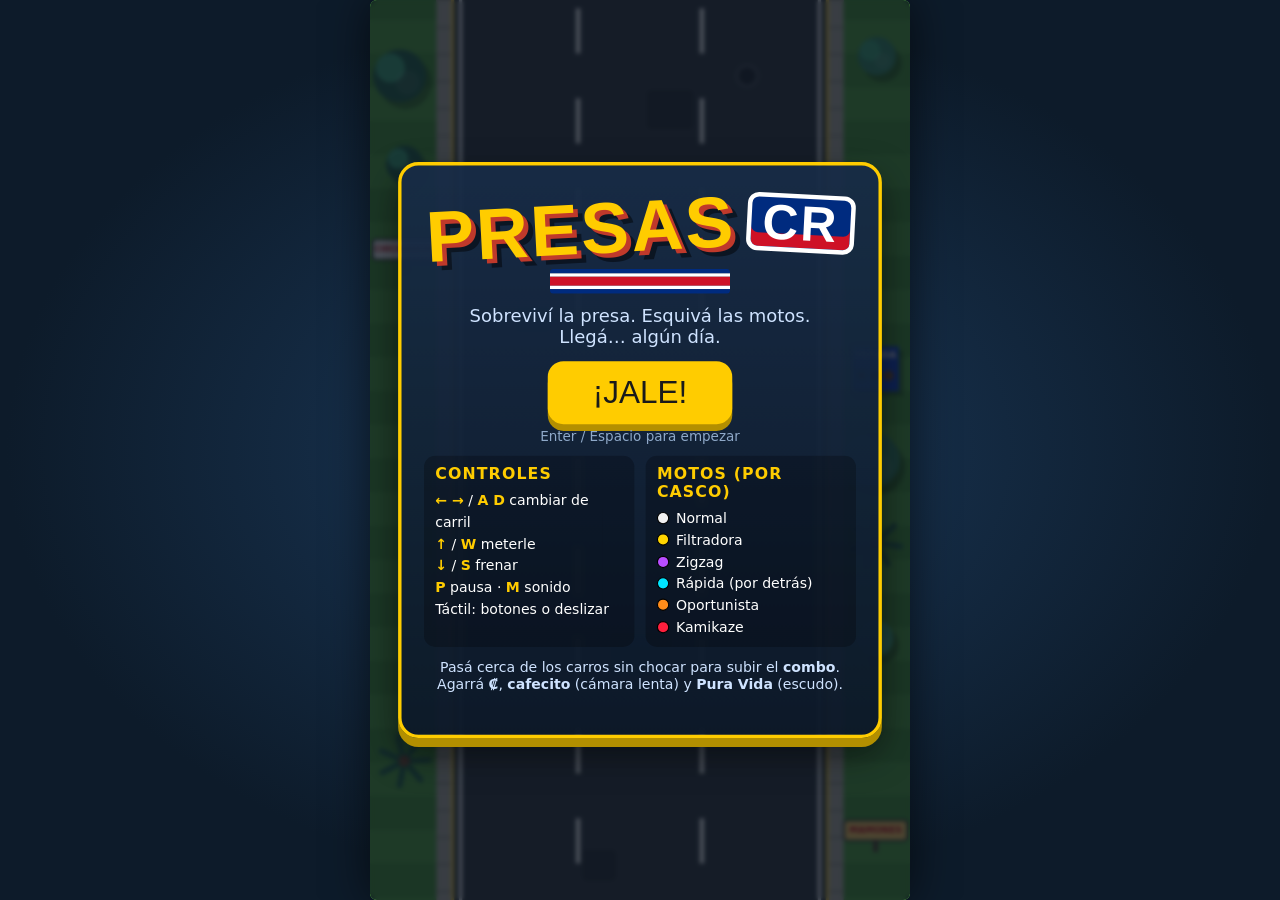
==== presas-cr/index.html @ fadbf862 "Add PRESAS CR: top-down Costa Rican traffic arcade game Self-contained HTML/CSS/Canvas game: 3-lane " ====
<!doctype html>
<html lang="es">
<head>
  <meta charset="utf-8">
  <meta name="viewport" content="width=device-width, initial-scale=1, maximum-scale=1, user-scalable=no, viewport-fit=cover">
  <meta name="theme-color" content="#0d1b2a">
  <title>PRESAS CR</title>
  <link rel="stylesheet" href="style.css">
</head>
<body>
  <div id="stage">
    <canvas id="game" width="480" height="800"></canvas>

    <button id="pauseBtn" class="pause-btn" aria-label="Pausa">II</button>

    <div id="touch" class="touch" aria-hidden="true">
      <div class="pad pad-left">
        <button data-act="left">◀</button>
        <button data-act="right">▶</button>
      </div>
      <div class="pad pad-right">
        <button data-act="up">▲</button>
        <button data-act="down">▼</button>
      </div>
    </div>

    <!-- Pantalla de título -->
    <div id="title" class="overlay show">
      <div class="panel">
        <h1 class="logo"><span class="l1">PRESAS</span><span class="l2">CR</span></h1>
        <div class="flag"><i></i><i></i><i></i><i></i><i></i></div>
        <p class="tag">Sobreviví la presa. Esquivá las motos.<br>Llegá… algún día.</p>
        <button class="big" data-start>¡JALE!</button>
        <p class="hint">Enter / Espacio para empezar</p>

        <div class="cols">
          <div class="box">
            <h3>Controles</h3>
            <ul class="keys">
              <li><b>← →</b> / <b>A D</b> cambiar de carril</li>
              <li><b>↑</b> / <b>W</b> meterle</li>
              <li><b>↓</b> / <b>S</b> frenar</li>
              <li><b>P</b> pausa · <b>M</b> sonido</li>
              <li>Táctil: botones o deslizar</li>
            </ul>
          </div>
          <div class="box">
            <h3>Motos (por casco)</h3>
            <ul class="legend">
              <li><i style="background:#f1f1f1"></i>Normal</li>
              <li><i style="background:#ffd500"></i>Filtradora</li>
              <li><i style="background:#b84dff"></i>Zigzag</li>
              <li><i style="background:#00e5ff"></i>Rápida (por detrás)</li>
              <li><i style="background:#ff8c1a"></i>Oportunista</li>
              <li><i style="background:#ff1f3d"></i>Kamikaze</li>
            </ul>
          </div>
        </div>
        <p class="tips">Pasá cerca de los carros sin chocar para subir el <b>combo</b>.
          Agarrá <b>₡</b>, <b>cafecito</b> (cámara lenta) y <b>Pura Vida</b> (escudo).</p>
        <p class="best" id="bestTitle"></p>
      </div>
    </div>

    <!-- Pausa -->
    <div id="pause" class="overlay">
      <div class="panel small">
        <h2>PAUSA</h2>
        <p class="tag">La presa te espera…</p>
        <button class="big" data-resume>SEGUIR</button>
        <button class="ghost" data-quit>Salir al menú</button>
      </div>
    </div>

    <!-- Fin de partida -->
    <div id="over" class="overlay">
      <div class="panel">
        <h2 class="crash">¡CHOCASTE!</h2>
        <p class="cause" id="cause"></p>
        <div class="record" id="record">¡NUEVO RÉCORD!</div>
        <div class="stats" id="stats"></div>
        <button class="big" data-start>OTRA VEZ</button>
        <p class="hint">Enter / Espacio para reintentar</p>
        <button class="ghost" data-quit>Menú</button>
      </div>
    </div>
  </div>

  <script src="js/game.js"></script>
</body>
</html>
---- presas-cr/style.css ----
* { box-sizing: border-box; }

html, body {
  margin: 0;
  height: 100%;
  overflow: hidden;
  background: radial-gradient(ellipse at center, #1b3a5c 0%, #0d1b2a 70%);
  font-family: "Trebuchet MS", "Segoe UI", system-ui, sans-serif;
  color: #fff;
  touch-action: none;
  -webkit-user-select: none;
  user-select: none;
  -webkit-tap-highlight-color: transparent;
}

/* Escenario lógico de 480x800; JS lo escala para que quepa en la ventana */
#stage {
  position: absolute;
  left: 50%;
  top: 50%;
  width: 480px;
  height: 800px;
  transform-origin: center center;
  transform: translate(-50%, -50%);
  overflow: hidden;
  border-radius: 6px;
  box-shadow: 0 0 40px rgba(0, 0, 0, .6);
}

#game {
  display: block;
  width: 480px;
  height: 800px;
}

/* ---------- Overlays ---------- */
.overlay {
  position: absolute;
  inset: 0;
  display: none;
  align-items: center;
  justify-content: center;
  background: rgba(8, 16, 28, .72);
  backdrop-filter: blur(2px);
  z-index: 10;
}
.overlay.show { display: flex; }

.panel {
  width: 430px;
  max-height: 780px;
  overflow: auto;
  text-align: center;
  padding: 18px 20px;
  background: linear-gradient(180deg, rgba(23, 43, 70, .95), rgba(12, 24, 40, .95));
  border: 3px solid #ffcc00;
  border-radius: 18px;
  box-shadow: 0 8px 0 #b38f00, 0 14px 30px rgba(0, 0, 0, .5);
}
.panel.small { width: 320px; }

.logo {
  margin: 4px 0 6px;
  font-family: "Arial Black", Impact, sans-serif;
  font-size: 64px;
  line-height: 1;
  letter-spacing: 2px;
  transform: rotate(-3deg);
}
.logo .l1 {
  color: #ffcc00;
  text-shadow: 4px 4px 0 #c0392b, 8px 8px 0 rgba(0, 0, 0, .45);
}
.logo .l2 {
  display: inline-block;
  margin-left: 10px;
  padding: 0 10px;
  font-size: 44px;
  vertical-align: middle;
  color: #fff;
  background: #002b7f;
  border: 4px solid #fff;
  border-radius: 10px;
  box-shadow: inset 0 -12px 0 #ce1126;
  transform: rotate(6deg);
}

.flag { display: flex; height: 10px; width: 160px; margin: 6px auto 10px; border-radius: 3px; overflow: hidden; flex-direction: column; height: 22px; }
.flag i { flex: 1; }
.flag i:nth-child(1), .flag i:nth-child(5) { background: #002b7f; }
.flag i:nth-child(2), .flag i:nth-child(4) { background: #fff; }
.flag i:nth-child(3) { background: #ce1126; flex: 2; }

.tag { margin: 6px 0 12px; font-size: 16px; color: #cfe3ff; }

h2 {
  margin: 6px 0 8px;
  font-family: "Arial Black", Impact, sans-serif;
  font-size: 40px;
  color: #ffcc00;
  text-shadow: 3px 3px 0 #000;
}
h2.crash { color: #ff3b3b; transform: rotate(-2deg); font-size: 46px; }

h3 { margin: 0 0 6px; font-size: 14px; color: #ffcc00; text-transform: uppercase; letter-spacing: 1px; }

button {
  font-family: "Arial Black", Impact, sans-serif;
  cursor: pointer;
  border: none;
}
button.big {
  display: block;
  margin: 8px auto 4px;
  padding: 12px 40px;
  font-size: 28px;
  color: #1a1a1a;
  background: #ffcc00;
  border-radius: 14px;
  box-shadow: 0 6px 0 #b38f00;
  transition: transform .08s;
}
button.big:hover { transform: translateY(-2px); }
button.big:active { transform: translateY(4px); box-shadow: 0 2px 0 #b38f00; }
button.ghost {
  margin-top: 8px;
  padding: 6px 16px;
  font-size: 14px;
  color: #cfe3ff;
  background: transparent;
  border: 2px solid rgba(207, 227, 255, .4);
  border-radius: 10px;
}

.hint { margin: 2px 0 10px; font-size: 12px; color: #8fa9c9; }

.cols { display: flex; gap: 10px; text-align: left; }
.box { flex: 1; padding: 8px 10px; background: rgba(0, 0, 0, .25); border-radius: 10px; }
.box ul { list-style: none; margin: 0; padding: 0; font-size: 12.5px; line-height: 1.55; }
.keys b { color: #ffcc00; }
.legend i { display: inline-block; width: 11px; height: 11px; margin-right: 6px; border-radius: 50%; border: 1px solid #000; vertical-align: -1px; }

.tips { font-size: 12.5px; color: #cfe3ff; margin: 10px 0 4px; }
.best { font-size: 14px; color: #ffcc00; margin: 6px 0 0; min-height: 1em; }

.cause { font-size: 17px; margin: 0 0 10px; color: #ffe9a8; font-style: italic; }
.record {
  display: none;
  margin: 0 auto 10px;
  padding: 4px 12px;
  width: max-content;
  font-family: "Arial Black", Impact, sans-serif;
  color: #1a1a1a;
  background: #3bff8a;
  border-radius: 8px;
  transform: rotate(-2deg);
  animation: pulse .7s infinite alternate;
}
.record.show { display: block; }
@keyframes pulse { to { transform: rotate(2deg) scale(1.08); } }

.stats {
  display: grid;
  grid-template-columns: 1fr 1fr;
  gap: 6px;
  margin-bottom: 10px;
}
.stats div {
  padding: 6px 8px;
  background: rgba(0, 0, 0, .3);
  border-radius: 8px;
  text-align: left;
}
.stats span { display: block; font-size: 11px; color: #8fa9c9; text-transform: uppercase; }
.stats b { font-family: "Arial Black", Impact, sans-serif; font-size: 18px; }
.stats .wide { grid-column: span 2; text-align: center; }
.stats .wide b { font-size: 30px; color: #ffcc00; }

/* ---------- Botón de pausa ---------- */
.pause-btn {
  position: absolute;
  top: 82px;
  right: 10px;
  width: 38px;
  height: 38px;
  font-size: 16px;
  color: #fff;
  background: rgba(0, 0, 0, .45);
  border-radius: 10px;
  display: none;
  z-index: 5;
}
.pause-btn.show { display: block; }

/* ---------- Controles táctiles ---------- */
.touch {
  position: absolute;
  left: 0;
  right: 0;
  bottom: 8px;
  display: none;
  justify-content: space-between;
  padding: 0 8px;
  pointer-events: none;
  z-index: 4;
}
.touch.show { display: flex; }
.pad { display: flex; gap: 8px; pointer-events: auto; }
.pad-right { flex-direction: column; gap: 6px; }
.pad button {
  width: 72px;
  height: 72px;
  font-size: 30px;
  color: #fff;
  background: rgba(0, 0, 0, .38);
  border: 2px solid rgba(255, 255, 255, .35);
  border-radius: 16px;
  touch-action: none;
}
.pad-right button { width: 64px; height: 50px; font-size: 22px; }
.pad button.on { background: rgba(255, 204, 0, .55); }
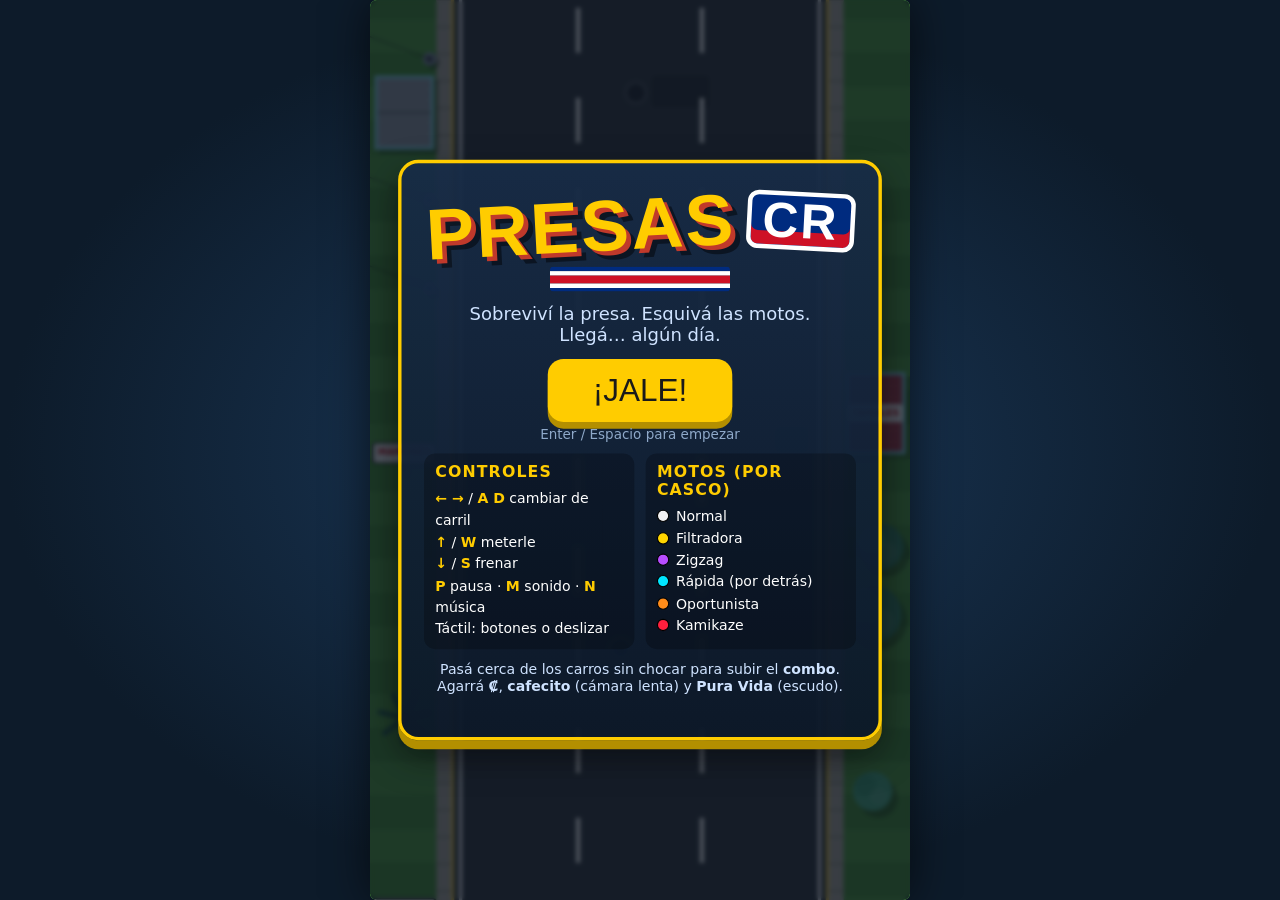
==== commit 1c03692b: "Add procedural marimba music in the style of punto guanacasteco Original 6/8 sesquialtera tune gener" ====
--- a/presas-cr/index.html
+++ b/presas-cr/index.html
@@ -40,7 +40,7 @@
               <li><b>← →</b> / <b>A D</b> cambiar de carril</li>
               <li><b>↑</b> / <b>W</b> meterle</li>
               <li><b>↓</b> / <b>S</b> frenar</li>
-              <li><b>P</b> pausa · <b>M</b> sonido</li>
+              <li><b>P</b> pausa · <b>M</b> sonido · <b>N</b> música</li>
               <li>Táctil: botones o deslizar</li>
             </ul>
           </div>
@@ -68,6 +68,7 @@
         <h2>PAUSA</h2>
         <p class="tag">La presa te espera…</p>
         <button class="big" data-resume>SEGUIR</button>
+        <button class="ghost" id="musicBtn">Música: sí</button>
         <button class="ghost" data-quit>Salir al menú</button>
       </div>
     </div>
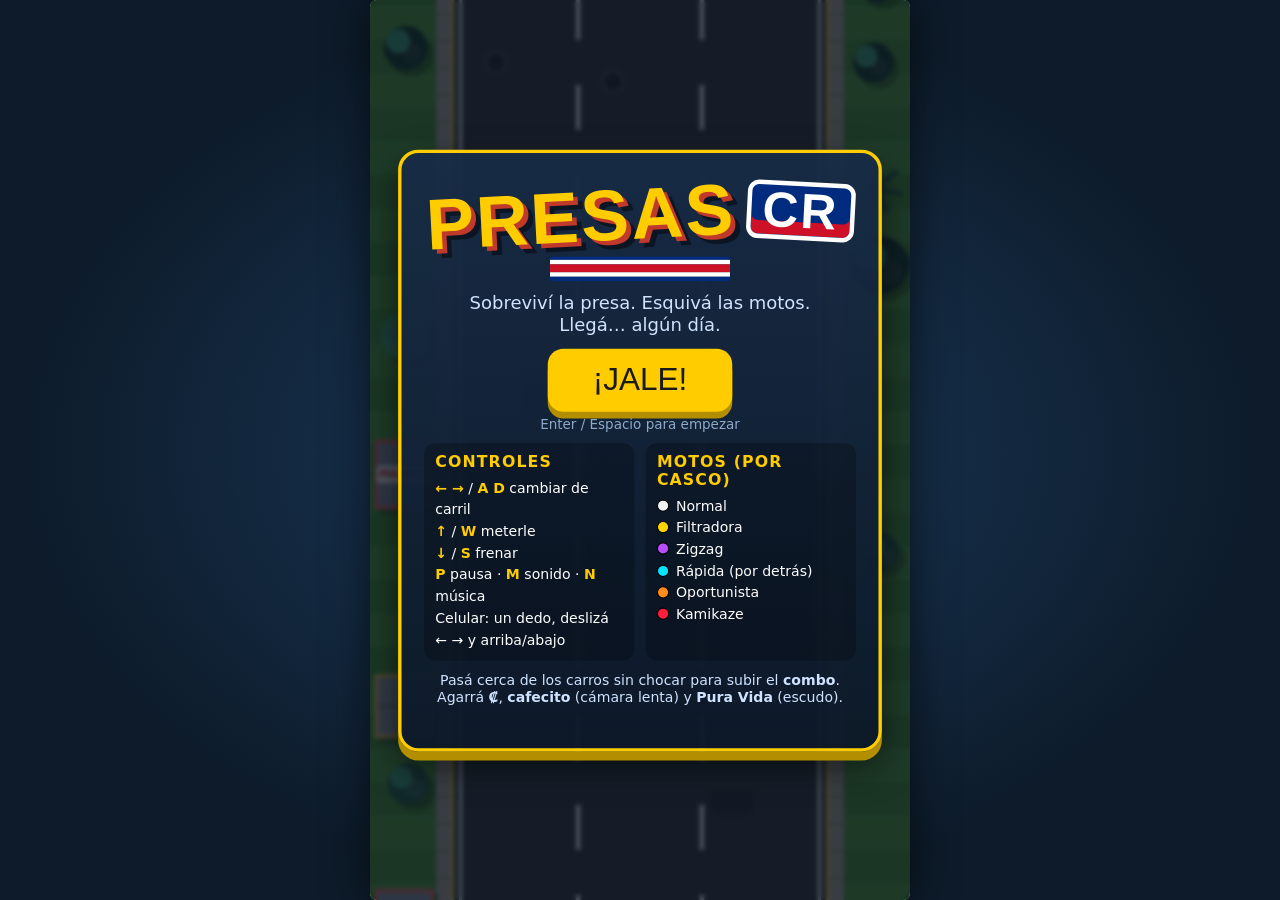
==== commit f9996735: "Add one-finger swipe controls for phones Swipe left/right changes lanes (chainable without lifting)," ====
--- a/presas-cr/index.html
+++ b/presas-cr/index.html
@@ -41,7 +41,7 @@
               <li><b>↑</b> / <b>W</b> meterle</li>
               <li><b>↓</b> / <b>S</b> frenar</li>
               <li><b>P</b> pausa · <b>M</b> sonido · <b>N</b> música</li>
-              <li>Táctil: botones o deslizar</li>
+              <li>Celular: un dedo, deslizá ← → y arriba/abajo</li>
             </ul>
           </div>
           <div class="box">
@@ -69,6 +69,7 @@
         <p class="tag">La presa te espera…</p>
         <button class="big" data-resume>SEGUIR</button>
         <button class="ghost" id="musicBtn">Música: sí</button>
+        <button class="ghost" id="ctrlBtn" hidden>Controles: deslizar con un dedo</button>
         <button class="ghost" data-quit>Salir al menú</button>
       </div>
     </div>
--- a/presas-cr/style.css
+++ b/presas-cr/style.css
@@ -58,6 +58,8 @@
   box-shadow: 0 8px 0 #b38f00, 0 14px 30px rgba(0, 0, 0, .5);
 }
 .panel.small { width: 320px; }
+.panel.small .ghost { display: block; margin: 8px auto 0; }
+.panel.small .ghost[hidden] { display: none; }
 
 .logo {
   margin: 4px 0 6px;
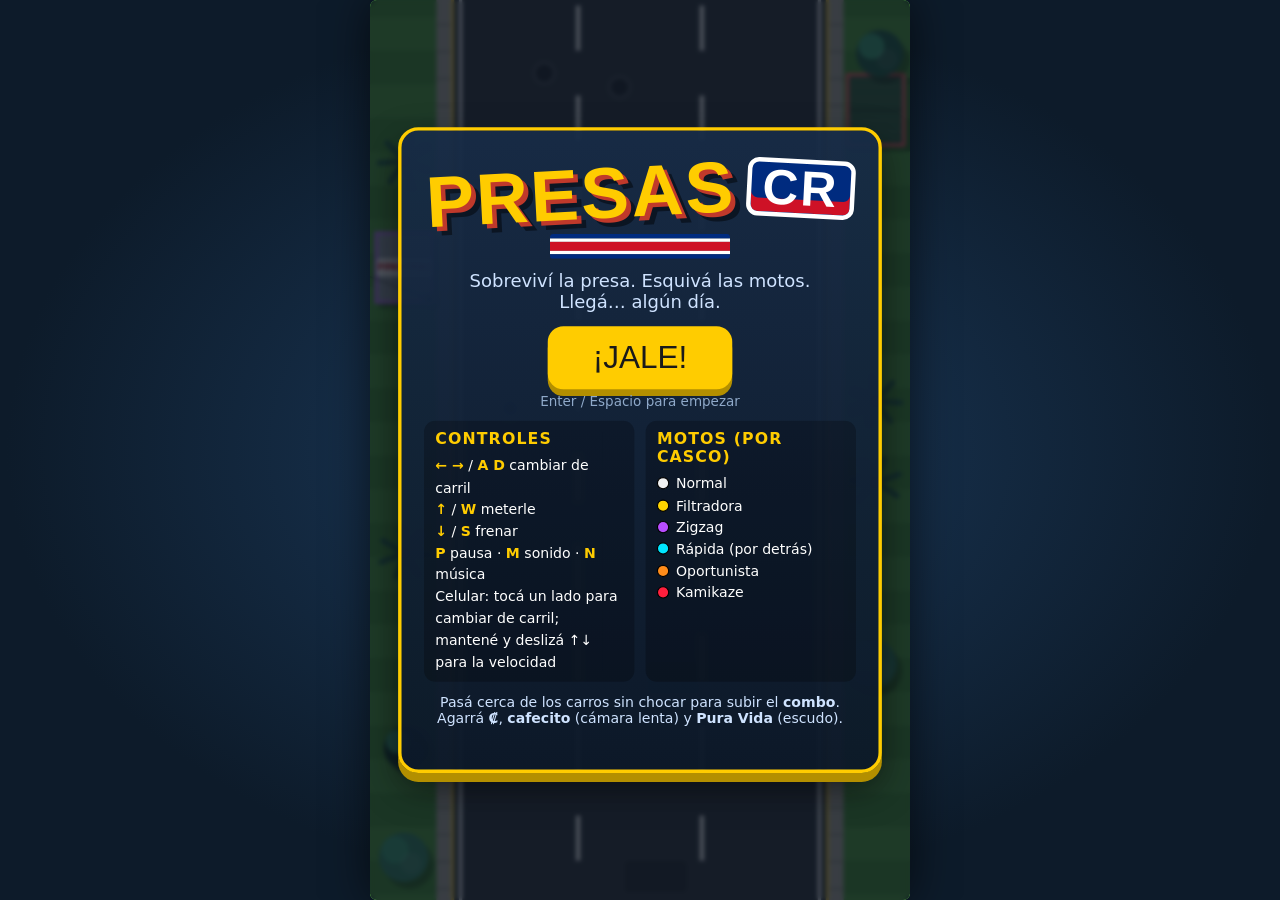
==== commit 234af582: "Switch touch lane changes from swipes to taps Tap the left/right half to move one lane (two taps = t" ====
--- a/presas-cr/index.html
+++ b/presas-cr/index.html
@@ -41,7 +41,7 @@
               <li><b>↑</b> / <b>W</b> meterle</li>
               <li><b>↓</b> / <b>S</b> frenar</li>
               <li><b>P</b> pausa · <b>M</b> sonido · <b>N</b> música</li>
-              <li>Celular: un dedo, deslizá ← → y arriba/abajo</li>
+              <li>Celular: tocá un lado para cambiar de carril; mantené y deslizá ↑↓ para la velocidad</li>
             </ul>
           </div>
           <div class="box">
@@ -69,7 +69,7 @@
         <p class="tag">La presa te espera…</p>
         <button class="big" data-resume>SEGUIR</button>
         <button class="ghost" id="musicBtn">Música: sí</button>
-        <button class="ghost" id="ctrlBtn" hidden>Controles: deslizar con un dedo</button>
+        <button class="ghost" id="ctrlBtn" hidden>Controles: toques</button>
         <button class="ghost" data-quit>Salir al menú</button>
       </div>
     </div>
